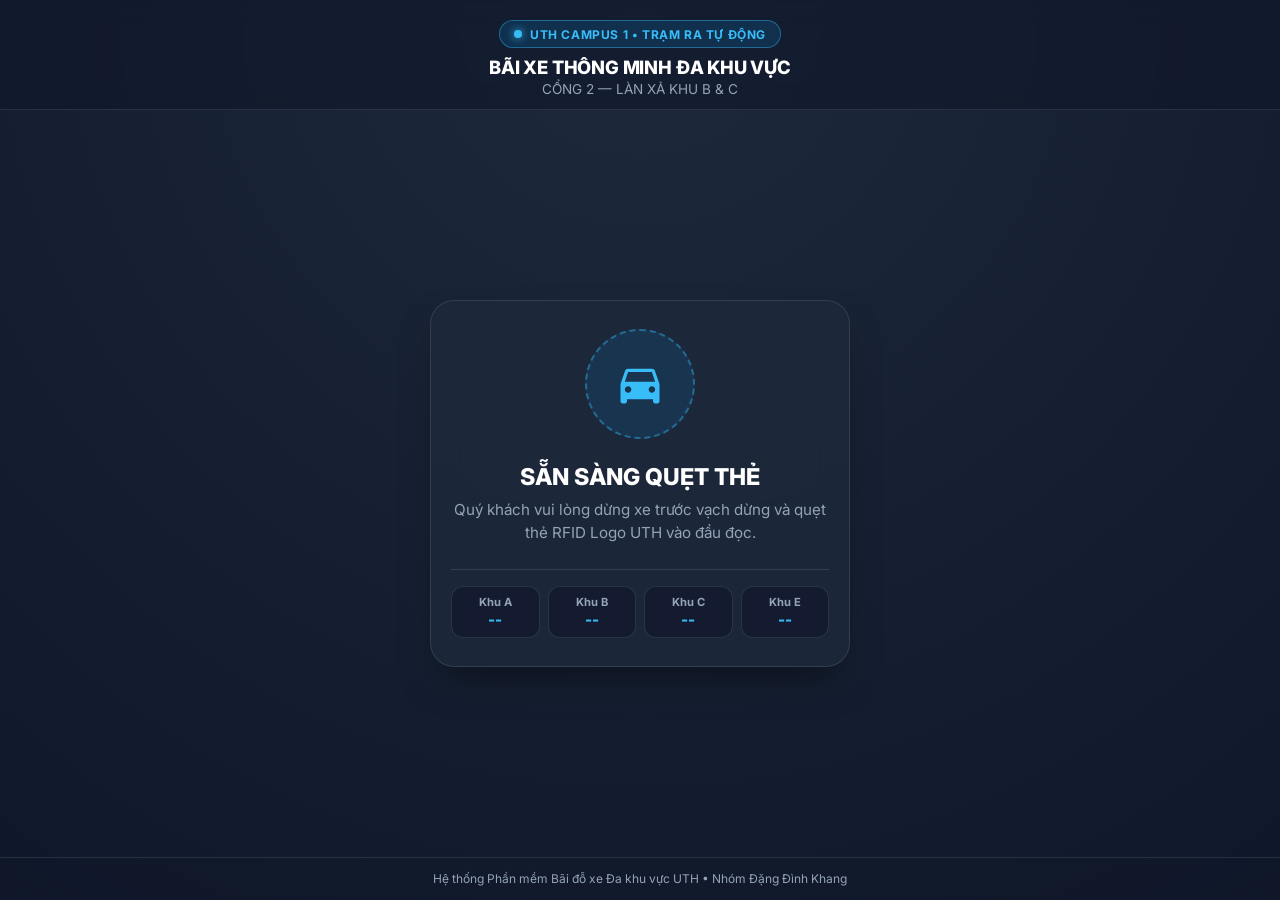
==== frontend/web/customer_display.html @ 3d8689e8 "feat(display): customer-facing secondary smartphone screen for dynamic VietQR display and live sync" ====
<!DOCTYPE html>
<html lang="vi">
<head>
  <meta charset="UTF-8" />
  <meta name="viewport" content="width=device-width, initial-scale=1.0, maximum-scale=1.0, user-scalable=no" />
  <title>UTH Smart Parking — Màn hình thanh toán</title>
  <link rel="preconnect" href="https://fonts.googleapis.com" />
  <link href="https://fonts.googleapis.com/css2?family=Inter:wght@400;500;600;700;800;900&family=JetBrains+Mono:wght@700;800&display=swap" rel="stylesheet" />
  <style>
    :root {
      --primary: #0284c7;
      --primary-dark: #0369a1;
      --accent: #38bdf8;
      --success: #10b981;
      --bg: #0f172a;
      --card-bg: rgba(30, 41, 59, 0.85);
      --border: rgba(255, 255, 255, 0.1);
      --text: #f8fafc;
      --text-muted: #94a3b8;
    }

    * {
      box-sizing: border-box;
      margin: 0;
      padding: 0;
      -webkit-tap-highlight-color: transparent;
    }

    body {
      font-family: 'Inter', -apple-system, BlinkMacSystemFont, sans-serif;
      background: radial-gradient(circle at top, #1e293b, #0f172a);
      color: var(--text);
      min-height: 100vh;
      display: flex;
      flex-direction: column;
      justify-content: space-between;
      overflow-x: hidden;
    }

    /* Top Header */
    header {
      padding: 1.25rem 1rem 0.75rem;
      text-align: center;
      background: rgba(15, 23, 42, 0.6);
      backdrop-filter: blur(12px);
      border-bottom: 1px solid var(--border);
    }

    .uth-badge {
      display: inline-flex;
      align-items: center;
      gap: 0.5rem;
      background: rgba(2, 132, 199, 0.2);
      border: 1px solid rgba(56, 189, 248, 0.4);
      padding: 0.35rem 0.85rem;
      border-radius: 9999px;
      font-size: 0.75rem;
      font-weight: 700;
      color: var(--accent);
      text-transform: uppercase;
      letter-spacing: 0.05em;
      margin-bottom: 0.5rem;
    }

    .uth-badge span.dot {
      width: 8px;
      height: 8px;
      background: var(--accent);
      border-radius: 50%;
      box-shadow: 0 0 8px var(--accent);
      animation: pulse 2s infinite;
    }

    h1 {
      font-size: 1.15rem;
      font-weight: 800;
      color: #ffffff;
      letter-spacing: -0.01em;
    }

    .lane-label {
      font-size: 0.85rem;
      color: var(--text-muted);
      margin-top: 0.2rem;
    }

    /* Main Container */
    main {
      flex: 1;
      display: flex;
      flex-direction: column;
      justify-content: center;
      align-items: center;
      padding: 1.25rem;
    }

    .view-card {
      width: 100%;
      max-width: 420px;
      background: var(--card-bg);
      border: 1px solid var(--border);
      border-radius: 1.5rem;
      padding: 1.75rem 1.25rem;
      text-align: center;
      box-shadow: 0 20px 40px -15px rgba(0, 0, 0, 0.5);
      backdrop-filter: blur(16px);
      transition: all 0.3s ease;
    }

    /* State 1: IDLE / WELCOME */
    .idle-icon-wrap {
      width: 110px;
      height: 110px;
      margin: 0 auto 1.5rem;
      background: rgba(2, 132, 199, 0.15);
      border: 2px dashed rgba(56, 189, 248, 0.4);
      border-radius: 50%;
      display: flex;
      align-items: center;
      justify-content: center;
      position: relative;
    }

    .idle-icon-wrap svg {
      width: 52px;
      height: 52px;
      fill: var(--accent);
    }

    .idle-title {
      font-size: 1.45rem;
      font-weight: 800;
      color: #fff;
      margin-bottom: 0.5rem;
    }

    .idle-desc {
      font-size: 0.95rem;
      color: var(--text-muted);
      line-height: 1.5;
      margin-bottom: 1.5rem;
    }

    .zones-mini-bar {
      display: grid;
      grid-template-columns: repeat(4, 1fr);
      gap: 0.5rem;
      padding-top: 1rem;
      border-top: 1px solid var(--border);
    }

    .zone-box {
      background: rgba(15, 23, 42, 0.6);
      border-radius: 0.75rem;
      padding: 0.5rem 0.25rem;
      border: 1px solid var(--border);
    }

    .zone-box .name {
      font-size: 0.7rem;
      font-weight: 700;
      color: var(--text-muted);
    }

    .zone-box .slots {
      font-size: 0.95rem;
      font-weight: 800;
      color: var(--accent);
      margin-top: 0.1rem;
    }

    /* State 2: CHECKOUT / QR */
    .plate-plate {
      display: inline-block;
      background: #ffffff;
      color: #0f172a;
      border: 3px solid #0f172a;
      border-radius: 0.6rem;
      padding: 0.4rem 1.25rem;
      font-family: 'JetBrains Mono', monospace;
      font-size: 1.5rem;
      font-weight: 800;
      letter-spacing: 0.08em;
      box-shadow: 0 4px 12px rgba(0, 0, 0, 0.25);
      margin-bottom: 1rem;
    }

    .fee-badge {
      display: inline-block;
      background: linear-gradient(135deg, #0284c7, #0369a1);
      padding: 0.5rem 1.25rem;
      border-radius: 9999px;
      font-size: 1.4rem;
      font-weight: 900;
      color: #fff;
      margin-bottom: 1.25rem;
      box-shadow: 0 4px 15px rgba(2, 132, 199, 0.4);
    }

    .fee-badge span.surcharge {
      display: block;
      font-size: 0.75rem;
      font-weight: 600;
      color: #fef08a;
      margin-top: 0.15rem;
    }

    .qr-frame {
      background: #ffffff;
      border-radius: 1.25rem;
      padding: 0.85rem;
      display: inline-block;
      box-shadow: 0 10px 25px rgba(0, 0, 0, 0.35);
      margin-bottom: 1rem;
    }

    .qr-frame img {
      display: block;
      width: 230px;
      height: 230px;
      object-fit: contain;
      border-radius: 0.5rem;
    }

    .qr-helper {
      font-size: 0.85rem;
      color: var(--text-muted);
      line-height: 1.4;
    }

    .bank-brand {
      display: inline-flex;
      align-items: center;
      gap: 0.4rem;
      margin-top: 0.5rem;
      font-size: 0.8rem;
      font-weight: 700;
      color: #38bdf8;
    }

    /* State 3: SUCCESS */
    .success-icon-wrap {
      width: 110px;
      height: 110px;
      margin: 0 auto 1.5rem;
      background: rgba(16, 185, 129, 0.2);
      border: 3px solid var(--success);
      border-radius: 50%;
      display: flex;
      align-items: center;
      justify-content: center;
      animation: bounce 0.6s ease;
    }

    .success-icon-wrap svg {
      width: 58px;
      height: 58px;
      fill: var(--success);
    }

    .success-title {
      font-size: 1.5rem;
      font-weight: 900;
      color: var(--success);
      margin-bottom: 0.5rem;
    }

    .barrier-alert {
      background: rgba(16, 185, 129, 0.15);
      border: 1px solid rgba(16, 185, 129, 0.4);
      border-radius: 1rem;
      padding: 0.85rem;
      color: #a7f3d0;
      font-size: 0.95rem;
      font-weight: 700;
      margin-top: 1rem;
    }

    /* Footer */
    footer {
      padding: 0.85rem;
      text-align: center;
      font-size: 0.75rem;
      color: var(--text-muted);
      background: rgba(15, 23, 42, 0.4);
      border-top: 1px solid var(--border);
    }

    /* Animations */
    @keyframes pulse {
      0%, 100% { opacity: 1; transform: scale(1); }
      50% { opacity: 0.5; transform: scale(0.9); }
    }

    @keyframes bounce {
      0% { transform: scale(0.3); opacity: 0; }
      50% { transform: scale(1.15); }
      70% { transform: scale(0.95); }
      100% { transform: scale(1); opacity: 1; }
    }

    .hidden {
      display: none !important;
    }
  </style>
</head>
<body>

  <header>
    <div class="uth-badge">
      <span class="dot"></span>
      <span>UTH Campus 1 • Trạm Ra Tự Động</span>
    </div>
    <h1>BÃI XE THÔNG MINH ĐA KHU VỰC</h1>
    <div class="lane-label" id="lane-name">CỔNG 2 — LÀN XẢ KHU B & C</div>
  </header>

  <main>
    <!-- View 1: IDLE -->
    <div class="view-card" id="view-idle">
      <div class="idle-icon-wrap">
        <svg viewBox="0 0 24 24">
          <path d="M18.92 6.01C18.72 5.42 18.16 5 17.5 5h-11c-.66 0-1.21.42-1.42 1.01L3 12v8c0 .55.45 1 1 1h1c.55 0 1-.45 1-1v-1h12v1c0 .55.45 1 1 1h1c.55 0 1-.45 1-1v-8l-2.08-5.99zM6.5 16c-.83 0-1.5-.67-1.5-1.5S5.67 13 6.5 13s1.5.67 1.5 1.5S7.33 16 6.5 16zm11 0c-.83 0-1.5-.67-1.5-1.5s.67-1.5 1.5-1.5 1.5.67 1.5 1.5-.67 1.5-1.5 1.5zM5 11l1.5-4.5h11L19 11H5z"/>
        </svg>
      </div>
      <div class="idle-title">SẴN SÀNG QUẸT THẺ</div>
      <div class="idle-desc">
        Quý khách vui lòng dừng xe trước vạch dừng và quẹt thẻ RFID Logo UTH vào đầu đọc.
      </div>
      <div class="zones-mini-bar" id="zones-mini-bar">
        <div class="zone-box">
          <div class="name">Khu A</div>
          <div class="slots" id="slots-a">--</div>
        </div>
        <div class="zone-box">
          <div class="name">Khu B</div>
          <div class="slots" id="slots-b">--</div>
        </div>
        <div class="zone-box">
          <div class="name">Khu C</div>
          <div class="slots" id="slots-c">--</div>
        </div>
        <div class="zone-box">
          <div class="name">Khu E</div>
          <div class="slots" id="slots-e">--</div>
        </div>
      </div>
    </div>

    <!-- View 2: CHECKOUT / QR -->
    <div class="view-card hidden" id="view-checkout">
      <div class="plate-plate" id="checkout-plate">59X3-12345</div>
      <div>
        <div class="fee-badge">
          <span id="checkout-fee">5.000 VNĐ</span>
          <span class="surcharge hidden" id="checkout-surcharge">Đã gồm phụ phí lưu đêm +5k</span>
        </div>
      </div>
      <div class="qr-frame">
        <img id="checkout-qr-img" src="" alt="Mã VietQR Thanh Toán" />
      </div>
      <div class="qr-helper">
        Mở ứng dụng <strong>Ngân hàng bất kỳ</strong> quét mã VietQR Napas 247.<br/>
        Cần Barrier sẽ tự động mở ngay khi thanh toán thành công!
      </div>
      <div class="bank-brand">
        <span>Tài khoản MBBank: <strong>0325617476</strong></span>
      </div>
    </div>

    <!-- View 3: SUCCESS -->
    <div class="view-card hidden" id="view-success">
      <div class="success-icon-wrap">
        <svg viewBox="0 0 24 24">
          <path d="M9 16.2L4.8 12l-1.4 1.4L9 19 21 7l-1.4-1.4L9 16.2z"/>
        </svg>
      </div>
      <div class="success-title">THANH TOÁN THÀNH CÔNG!</div>
      <div style="font-size: 1.1rem; color: #fff; margin-bottom: 0.5rem;" id="success-plate">
        Biển số: <strong>59X3-12345</strong>
      </div>
      <div style="font-size: 0.95rem; color: #94a3b8;" id="success-amount">
        Số tiền đã nhận: <strong>5.000 VNĐ</strong>
      </div>
      <div class="barrier-alert">
        🚀 BARRIER ĐANG MỞ — CHÚC BẠN THƯỢNG LỘ BÌNH AN!
      </div>
    </div>
  </main>

  <footer>
    Hệ thống Phần mềm Bãi đỗ xe Đa khu vực UTH • Nhóm Đặng Đình Khang
  </footer>

  <script>
    let currentState = 'IDLE';
    let lastAudioState = '';

    function playBeep() {
      try {
        const audioCtx = new (window.AudioContext || window.webkitAudioContext)();
        const osc = audioCtx.createOscillator();
        const gain = audioCtx.createGain();
        osc.connect(gain);
        gain.connect(audioCtx.destination);
        osc.type = 'sine';
        osc.frequency.setValueAtTime(587.33, audioCtx.currentTime); // D5
        osc.frequency.setValueAtTime(880, audioCtx.currentTime + 0.1); // A5
        gain.gain.setValueAtTime(0.3, audioCtx.currentTime);
        gain.gain.exponentialRampToValueAtTime(0.01, audioCtx.currentTime + 0.35);
        osc.start();
        osc.stop(audioCtx.currentTime + 0.35);
      } catch (_) {}
    }

    async function fetchDisplayState() {
      try {
        const res = await fetch('/display/state');
        if (!res.ok) return;
        const data = await res.json();
        renderState(data);
      } catch (err) {
        console.warn('Lỗi kết nối màn hình phụ:', err);
      }
    }

    async function fetchZonesCapacity() {
      try {
        const res = await fetch('/zones/status');
        if (!res.ok) return;
        const data = await res.json();
        if (data.zones) {
          data.zones.forEach(z => {
            const id = z.zone_id.toLowerCase().replace('zone_', '');
            const el = document.getElementById(`slots-${id}`);
            if (el) el.textContent = `${z.available_slots}`;
          });
        }
      } catch (_) {}
    }

    function renderState(data) {
      const state = (data.state || 'IDLE').toUpperCase();
      const viewIdle = document.getElementById('view-idle');
      const viewCheckout = document.getElementById('view-checkout');
      const viewSuccess = document.getElementById('view-success');

      if (data.lane_name) {
        document.getElementById('lane-name').textContent = data.lane_name;
      }

      if (state === 'CHECKOUT') {
        viewIdle.classList.add('hidden');
        viewSuccess.classList.add('hidden');
        viewCheckout.classList.remove('hidden');

        document.getElementById('checkout-plate').textContent = data.plate_number || 'BIỂN SỐ XE';
        document.getElementById('checkout-fee').textContent = `${(data.fee || 5000).toLocaleString('vi-VN')} VNĐ`;

        const surchargeEl = document.getElementById('checkout-surcharge');
        if (data.overnight_surcharge && data.overnight_surcharge > 0) {
          surchargeEl.classList.remove('hidden');
        } else {
          surchargeEl.classList.add('hidden');
        }

        if (data.qr_url) {
          document.getElementById('checkout-qr-img').src = data.qr_url;
        }
      } else if (state === 'SUCCESS') {
        viewIdle.classList.add('hidden');
        viewCheckout.classList.add('hidden');
        viewSuccess.classList.remove('hidden');

        document.getElementById('success-plate').innerHTML = `Biển số: <strong>${data.plate_number || ''}</strong>`;
        document.getElementById('success-amount').innerHTML = `Số tiền: <strong>${(data.fee || 5000).toLocaleString('vi-VN')} VNĐ</strong> (MBBank)`;

        if (lastAudioState !== 'SUCCESS') {
          playBeep();
          lastAudioState = 'SUCCESS';
        }
      } else {
        // IDLE
        viewCheckout.classList.add('hidden');
        viewSuccess.classList.add('hidden');
        viewIdle.classList.remove('hidden');
        lastAudioState = 'IDLE';
      }
    }

    // Polling định kỳ mỗi 1.2 giây
    setInterval(fetchDisplayState, 1200);
    setInterval(fetchZonesCapacity, 4000);

    // Lần đầu tải trang
    fetchDisplayState();
    fetchZonesCapacity();
  </script>
</body>
</html>
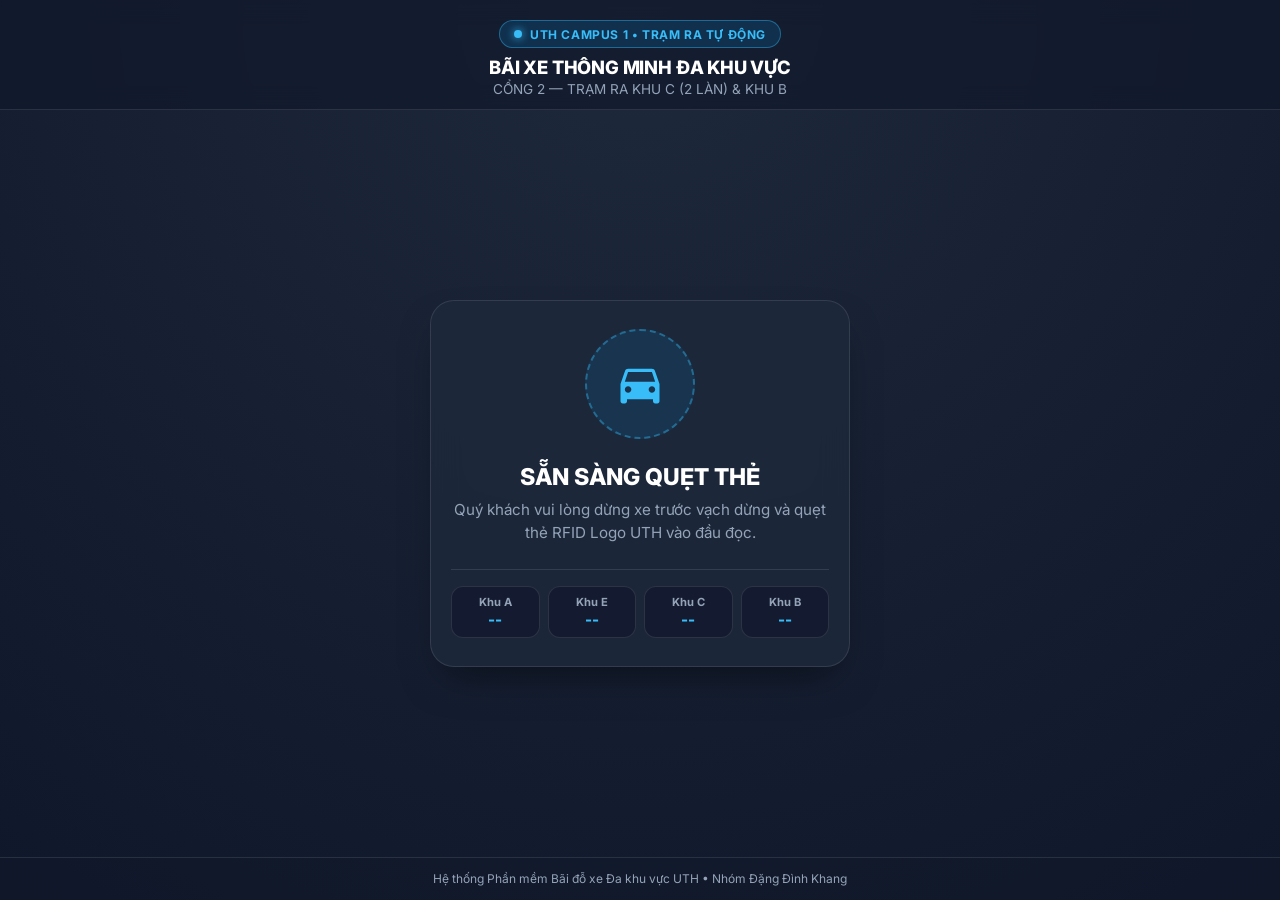
==== commit 3b7115a5: "fix(zones): update order to A-E-C-B, implement staff free parking policy, and fix zone C 2-lane exit" ====
--- a/frontend/web/customer_display.html
+++ b/frontend/web/customer_display.html
@@ -312,7 +312,7 @@
       <span>UTH Campus 1 • Trạm Ra Tự Động</span>
     </div>
     <h1>BÃI XE THÔNG MINH ĐA KHU VỰC</h1>
-    <div class="lane-label" id="lane-name">CỔNG 2 — LÀN XẢ KHU B & C</div>
+    <div class="lane-label" id="lane-name">CỔNG 2 — TRẠM RA KHU C (2 LÀN) & KHU B</div>
   </header>
 
   <main>
@@ -333,16 +333,16 @@
           <div class="slots" id="slots-a">--</div>
         </div>
         <div class="zone-box">
-          <div class="name">Khu B</div>
-          <div class="slots" id="slots-b">--</div>
+          <div class="name">Khu E</div>
+          <div class="slots" id="slots-e">--</div>
         </div>
         <div class="zone-box">
           <div class="name">Khu C</div>
           <div class="slots" id="slots-c">--</div>
         </div>
         <div class="zone-box">
-          <div class="name">Khu E</div>
-          <div class="slots" id="slots-e">--</div>
+          <div class="name">Khu B</div>
+          <div class="slots" id="slots-b">--</div>
         </div>
       </div>
     </div>
@@ -472,8 +472,18 @@
         viewCheckout.classList.add('hidden');
         viewSuccess.classList.remove('hidden');
 
+        const isStaff = (data.user_type === 'STAFF') || (data.fee === 0);
+        const titleEl = document.querySelector('.success-title');
+        if (titleEl) {
+          titleEl.textContent = isStaff ? 'XÁC THỰC THẺ CÁN BỘ - GIẢNG VIÊN' : 'THANH TOÁN THÀNH CÔNG!';
+        }
+
         document.getElementById('success-plate').innerHTML = `Biển số: <strong>${data.plate_number || ''}</strong>`;
-        document.getElementById('success-amount').innerHTML = `Số tiền: <strong>${(data.fee || 5000).toLocaleString('vi-VN')} VNĐ</strong> (MBBank)`;
+        if (isStaff) {
+          document.getElementById('success-amount').innerHTML = `<span style="color: #38bdf8; font-weight: 800;">CB-GV-CNV: MIỄN PHÍ GỬI XE (0 VNĐ)</span>`;
+        } else {
+          document.getElementById('success-amount').innerHTML = `Số tiền: <strong>${(data.fee || 5000).toLocaleString('vi-VN')} VNĐ</strong> (MBBank)`;
+        }
 
         if (lastAudioState !== 'SUCCESS') {
           playBeep();
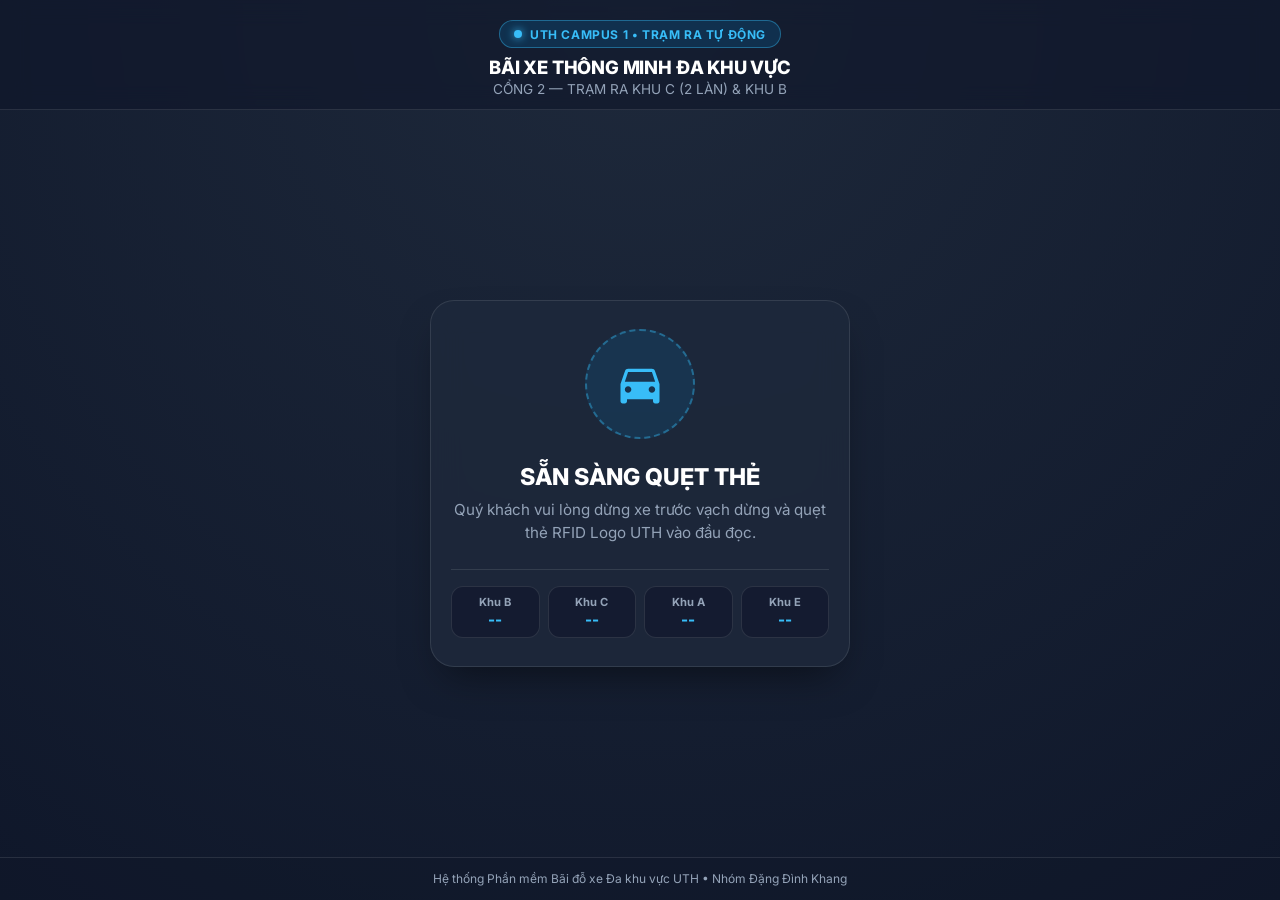
==== commit 4234b786: "feat(zones): enforce B-C-A-E dispatch priority and add suggest_optimal_zone algorithm" ====
--- a/frontend/web/customer_display.html
+++ b/frontend/web/customer_display.html
@@ -329,20 +329,20 @@
       </div>
       <div class="zones-mini-bar" id="zones-mini-bar">
         <div class="zone-box">
+          <div class="name">Khu B</div>
+          <div class="slots" id="slots-b">--</div>
+        </div>
+        <div class="zone-box">
+          <div class="name">Khu C</div>
+          <div class="slots" id="slots-c">--</div>
+        </div>
+        <div class="zone-box">
           <div class="name">Khu A</div>
           <div class="slots" id="slots-a">--</div>
         </div>
         <div class="zone-box">
           <div class="name">Khu E</div>
           <div class="slots" id="slots-e">--</div>
-        </div>
-        <div class="zone-box">
-          <div class="name">Khu C</div>
-          <div class="slots" id="slots-c">--</div>
-        </div>
-        <div class="zone-box">
-          <div class="name">Khu B</div>
-          <div class="slots" id="slots-b">--</div>
         </div>
       </div>
     </div>
